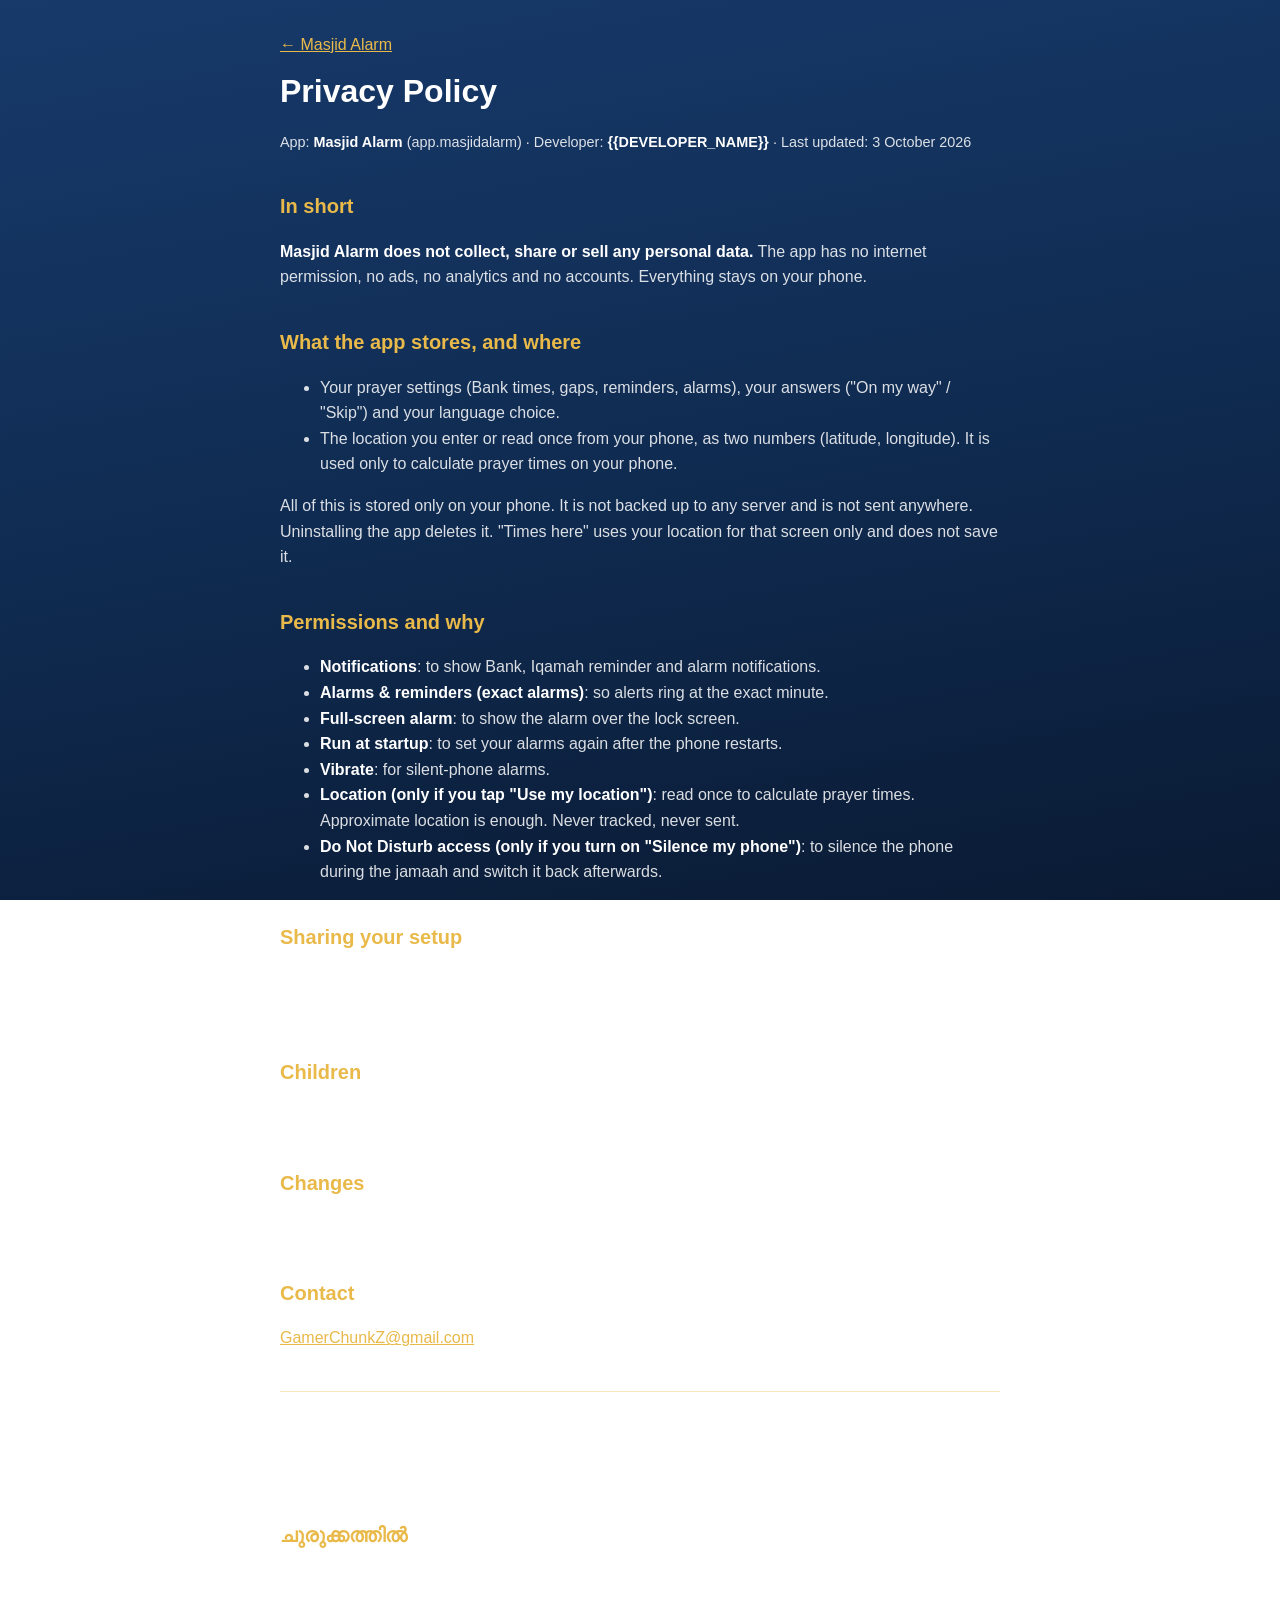
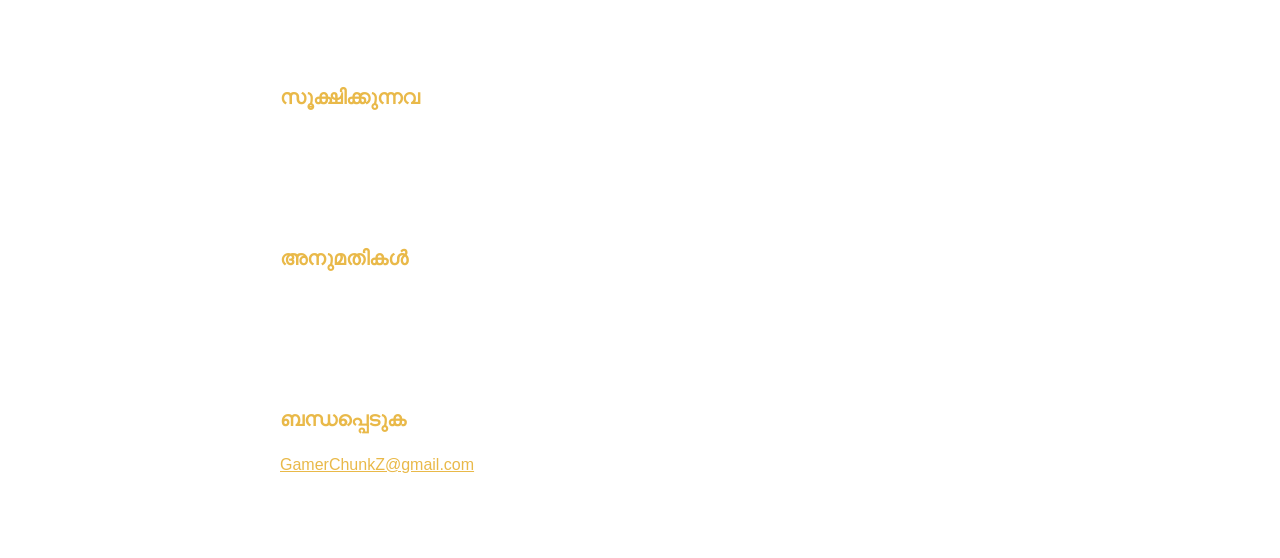
==== privacy.html @ 161b4485 "Add files via upload" ====
<!doctype html>
<html lang="en">
<head>
<meta charset="utf-8">
<meta name="viewport" content="width=device-width, initial-scale=1">
<title>Privacy Policy – Masjid Alarm</title>
<link rel="stylesheet" href="style.css">
</head>
<body>
<main>
  <p class="back"><a href="index.html">← Masjid Alarm</a></p>
  <h1>Privacy Policy</h1>
  <p class="meta">App: <b>Masjid Alarm</b> (app.masjidalarm) · Developer: <b>{{DEVELOPER_NAME}}</b> · Last updated: 3 October 2026</p>

  <h2>In short</h2>
  <p><b>Masjid Alarm does not collect, share or sell any personal data.</b> The app has no internet permission, no ads, no analytics and no accounts. Everything stays on your phone.</p>

  <h2>What the app stores, and where</h2>
  <ul>
    <li>Your prayer settings (Bank times, gaps, reminders, alarms), your answers ("On my way" / "Skip") and your language choice.</li>
    <li>The location you enter or read once from your phone, as two numbers (latitude, longitude). It is used only to calculate prayer times on your phone.</li>
  </ul>
  <p>All of this is stored only on your phone. It is not backed up to any server and is not sent anywhere. Uninstalling the app deletes it. "Times here" uses your location for that screen only and does not save it.</p>

  <h2>Permissions and why</h2>
  <ul>
    <li><b>Notifications</b>: to show Bank, Iqamah reminder and alarm notifications.</li>
    <li><b>Alarms &amp; reminders (exact alarms)</b>: so alerts ring at the exact minute.</li>
    <li><b>Full-screen alarm</b>: to show the alarm over the lock screen.</li>
    <li><b>Run at startup</b>: to set your alarms again after the phone restarts.</li>
    <li><b>Vibrate</b>: for silent-phone alarms.</li>
    <li><b>Location (only if you tap "Use my location")</b>: read once to calculate prayer times. Approximate location is enough. Never tracked, never sent.</li>
    <li><b>Do Not Disturb access (only if you turn on "Silence my phone")</b>: to silence the phone during the jamaah and switch it back afterwards.</li>
  </ul>

  <h2>Sharing your setup</h2>
  <p>"Share my setup" creates a text code that <i>you</i> choose to send (for example on WhatsApp). The app itself sends nothing.</p>

  <h2>Children</h2>
  <p>The app is not directed at children under 13 and collects no data from anyone.</p>

  <h2>Changes</h2>
  <p>If this policy changes, the new version will be posted on this page with a new date.</p>

  <h2>Contact</h2>
  <p><a href="mailto:GamerChunkZ@gmail.com">GamerChunkZ@gmail.com</a></p>

  <hr>
  <section lang="ml">
  <h1>സ്വകാര്യതാ നയം</h1>
  <h2>ചുരുക്കത്തിൽ</h2>
  <p><b>Masjid Alarm ഒരു വ്യക്തിഗത വിവരവും ശേഖരിക്കുകയോ പങ്കിടുകയോ വിൽക്കുകയോ ചെയ്യുന്നില്ല.</b> ആപ്പിന് ഇന്റർനെറ്റ് അനുമതിയില്ല, പരസ്യങ്ങളില്ല, അക്കൗണ്ടുകളില്ല. എല്ലാം നിങ്ങളുടെ ഫോണിൽ മാത്രം.</p>
  <h2>സൂക്ഷിക്കുന്നവ</h2>
  <p>നിസ്കാര ക്രമീകരണങ്ങൾ, നിങ്ങളുടെ മറുപടികൾ, ഭാഷ, നിസ്കാര സമയം കണക്കാക്കാൻ നിങ്ങൾ നൽകുന്ന സ്ഥലം (രണ്ട് നമ്പറുകൾ). ഇവ ഫോണിൽ മാത്രം സൂക്ഷിക്കുന്നു; ആപ്പ് അൺഇൻസ്റ്റാൾ ചെയ്താൽ മായും.</p>
  <h2>അനുമതികൾ</h2>
  <p>നോട്ടിഫിക്കേഷൻ, കൃത്യ സമയ അലാറം, ഫുൾ-സ്ക്രീൻ അലാറം, ഫോൺ റീസ്റ്റാർട്ടിന് ശേഷം അലാറം വീണ്ടും സെറ്റ് ചെയ്യൽ, വൈബ്രേഷൻ. ലൊക്കേഷനും Do Not Disturb അനുമതിയും നിങ്ങൾ ആ ഓപ്ഷൻ തിരഞ്ഞെടുത്താൽ മാത്രം.</p>
  <h2>ബന്ധപ്പെടുക</h2>
  <p><a href="mailto:GamerChunkZ@gmail.com">GamerChunkZ@gmail.com</a></p>
  </section>
</main>
</body>
</html>
---- style.css ----
/* Same look as the app: night-blue sky, gold accents, white text. */
:root { --gold: #E9B949; --text: #FFFFFF; --soft: rgba(255,255,255,.85); }
* { box-sizing: border-box; }
html { overflow-wrap: anywhere; }
body {
  margin: 0; color: var(--text); line-height: 1.6;
  font-family: "Segoe UI", Roboto, "Noto Sans Malayalam", "Nirmala UI", sans-serif;
  background: linear-gradient(170deg, #173A6B 0%, #0F2A4F 55%, #0A1A33 100%) fixed;
}
main { max-width: 760px; margin: 0 auto; padding: 32px 20px 64px; }
header { display: flex; gap: 18px; align-items: center; margin-bottom: 12px; }
header img { border-radius: 22px; box-shadow: 0 0 40px rgba(233,185,73,.35); }
h1 { margin: .2em 0; font-size: 2rem; }
h2 { color: var(--gold); margin-top: 1.8em; font-size: 1.25rem; }
p, li { color: var(--soft); }
b { color: var(--text); }
a { color: var(--gold); }
.tag { color: var(--gold); margin: 0; font-weight: 600; }
.meta { font-size: .9rem; }
.back { margin: 0 0 8px; }
.cta a {
  display: inline-block; background: var(--gold); color: #2B2000; font-weight: 700;
  padding: 14px 28px; border-radius: 999px; text-decoration: none;
}
.links { margin-top: 2em; }
hr { border: 0; border-top: 1px solid rgba(233,185,73,.35); margin: 40px 0; }
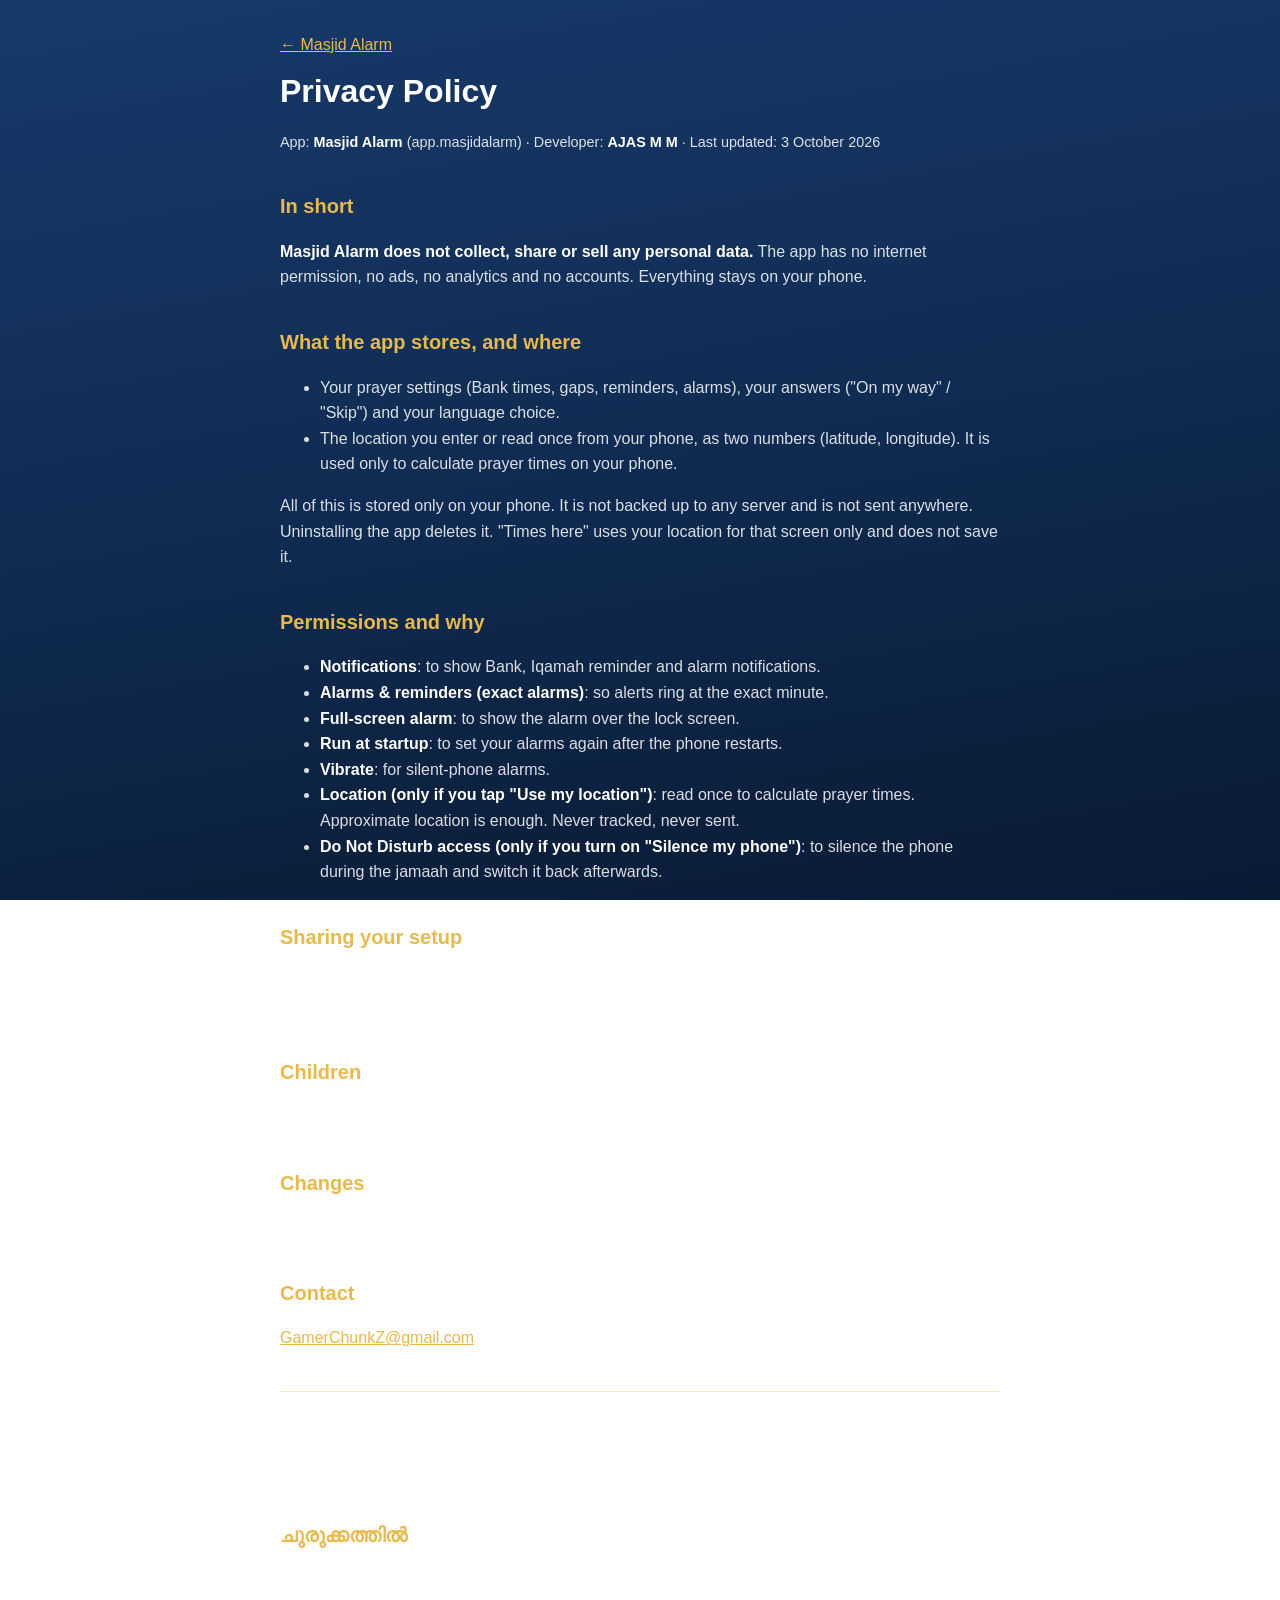
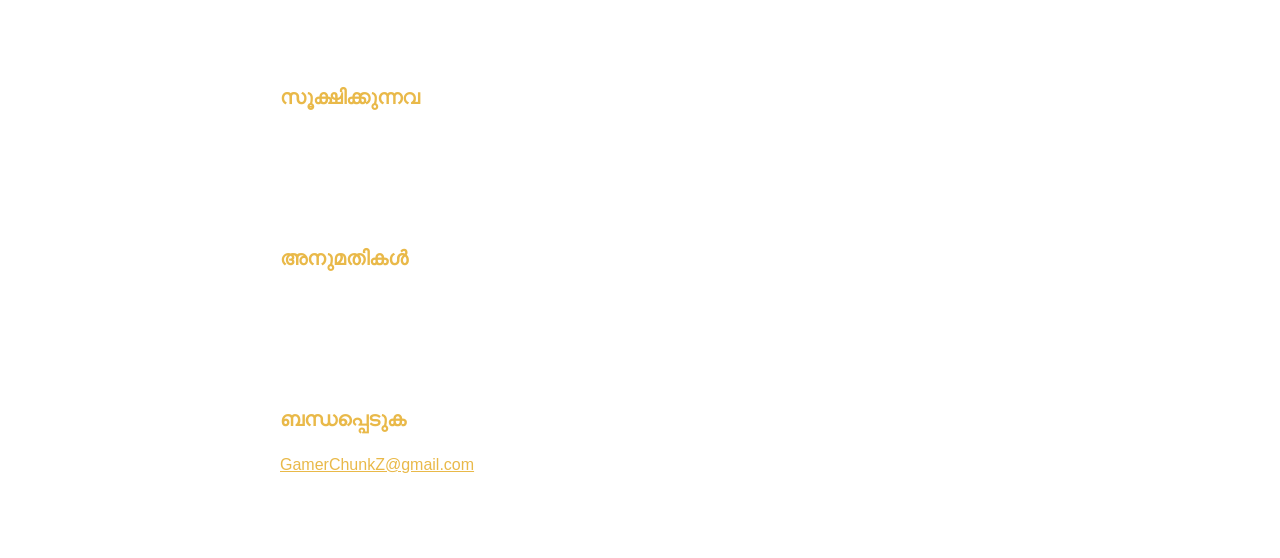
==== commit 1b560838: "Add files via upload" ====
--- a/privacy.html
+++ b/privacy.html
@@ -10,7 +10,7 @@
 <main>
   <p class="back"><a href="index.html">← Masjid Alarm</a></p>
   <h1>Privacy Policy</h1>
-  <p class="meta">App: <b>Masjid Alarm</b> (app.masjidalarm) · Developer: <b>{{DEVELOPER_NAME}}</b> · Last updated: 3 October 2026</p>
+  <p class="meta">App: <b>Masjid Alarm</b> (app.masjidalarm) · Developer: <b>AJAS M M</b> · Last updated: 3 October 2026</p>
 
   <h2>In short</h2>
   <p><b>Masjid Alarm does not collect, share or sell any personal data.</b> The app has no internet permission, no ads, no analytics and no accounts. Everything stays on your phone.</p>
